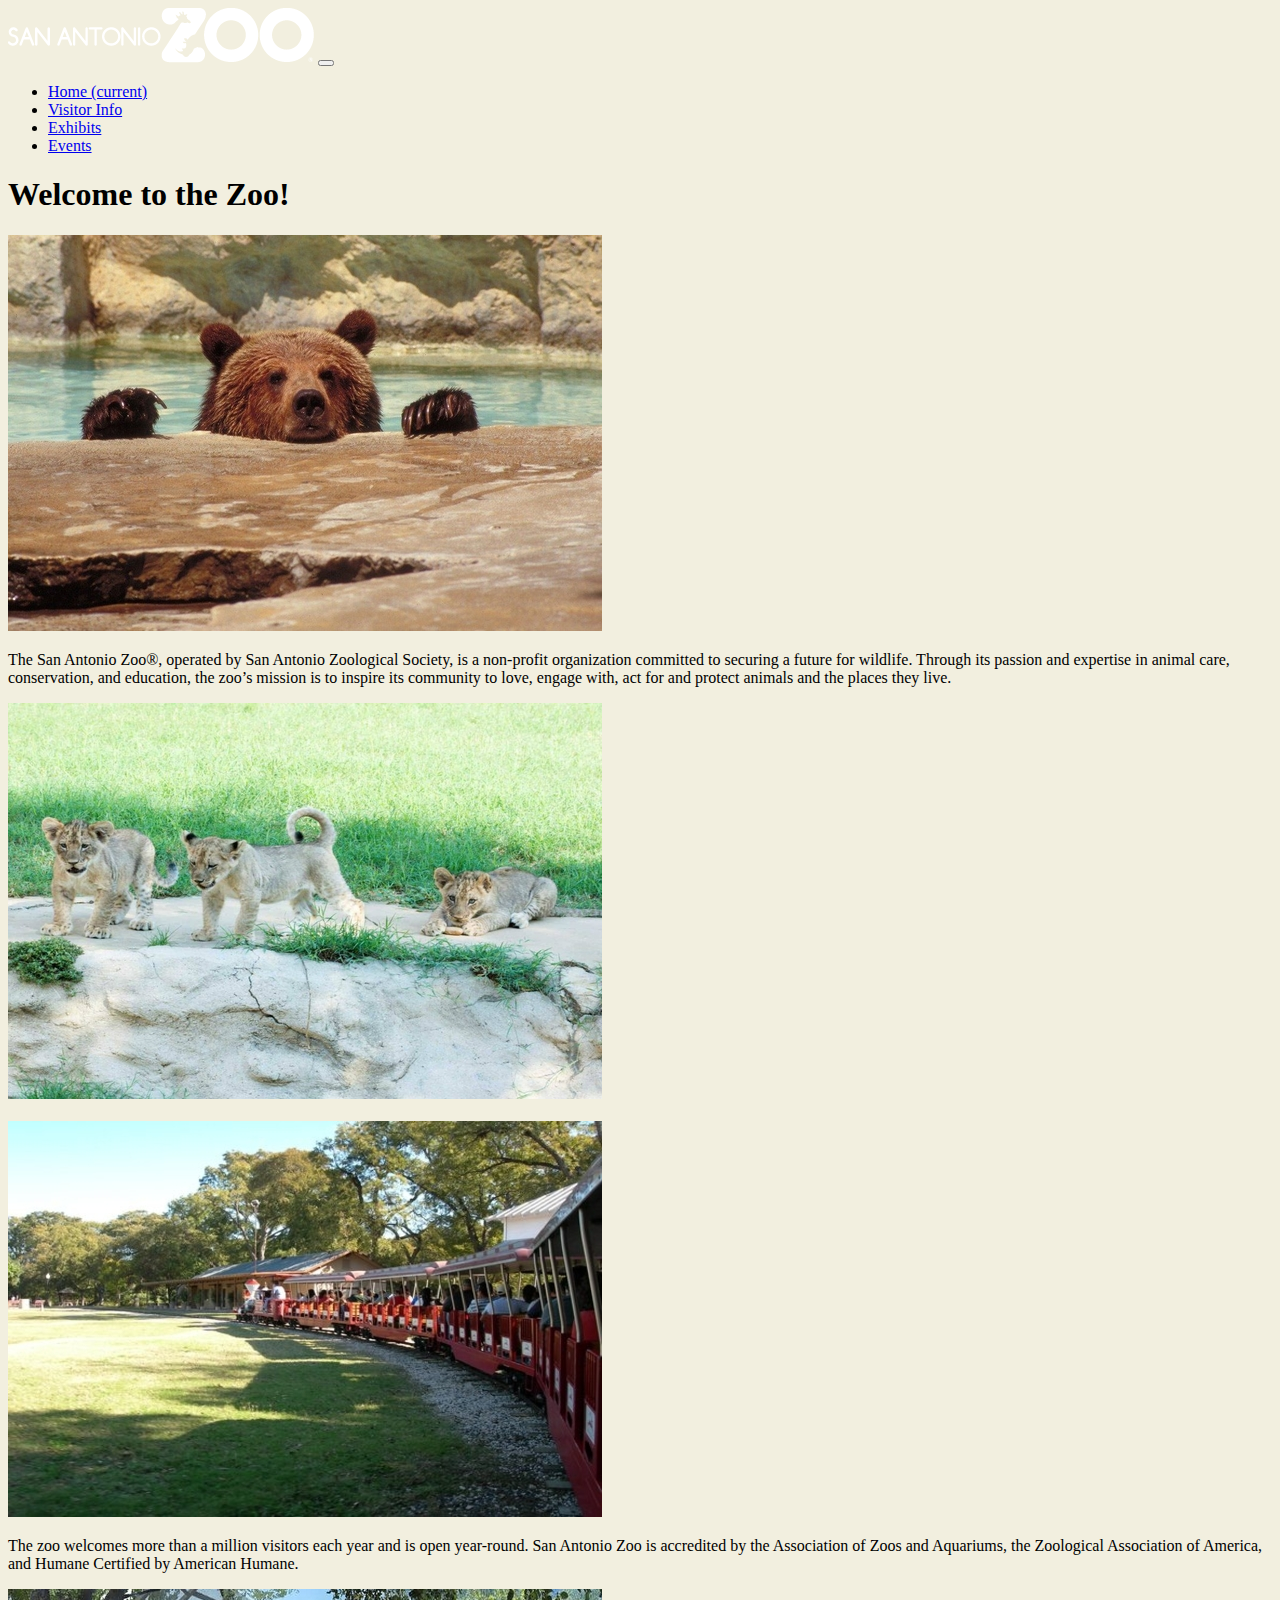
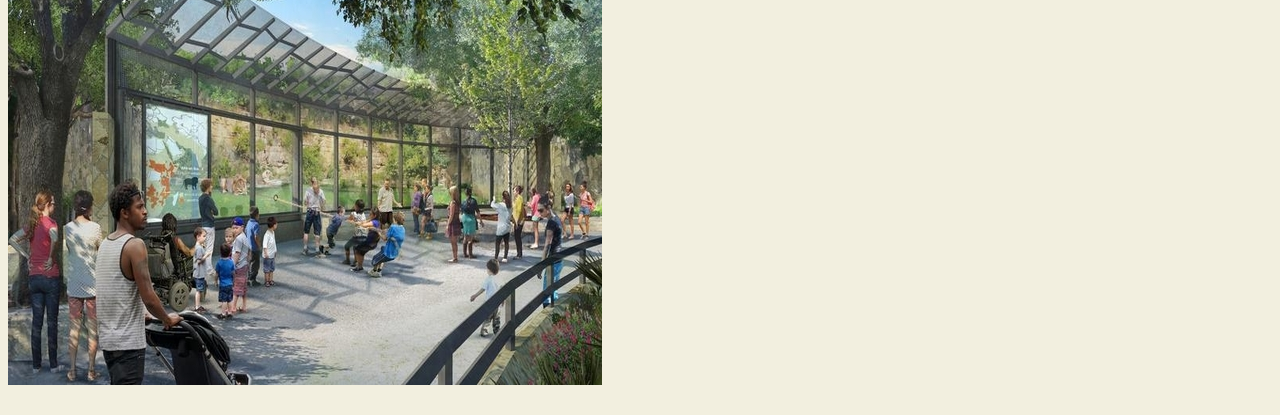
==== index.html @ c6a1f2ca "Add files via upload" ====
<!DOCTYPE html>
<html>
<head>
<meta charset="utf-8">
<meta name="viewport" content="width=device-width, initial-scale=1, shrink-to-fit=no">    
<link rel="stylesheet" href="https://stackpath.bootstrapcdn.com/bootstrap/4.1.2/css/bootstrap.min.css" integrity="sha384-Smlep5jCw/wG7hdkwQ/Z5nLIefveQRIY9nfy6xoR1uRYBtpZgI6339F5dgvm/e9B" crossorigin="anonymous">
<link rel="stylesheet" href="css.css">      
<title>
    The San Antonio Zoo
</title>
</head>


<body>
  <!-- Nav Bar -->
        <nav class="navbar navbar-expand-lg navbar-dark bg-dark">
                <a class="navbar-brand" href="index.html"><img src="img/zooo.png"></a>
                <button class="navbar-toggler" type="button" data-toggle="collapse" data-target="#navbarNav" aria-controls="navbarNav" aria-expanded="false" aria-label="Toggle navigation">
                  <span class="navbar-toggler-icon"></span>
                </button>
                <div class="collapse navbar-collapse" id="navbarNav">
                  <ul class="navbar-nav ml-auto">
                    <li class="nav-item active">
                      <a class="nav-link" href="index.html">Home <span class="sr-only">(current)</span></a>
                    </li>
                    <li class="nav-item">
                      <a class="nav-link" href="VisInfo.html">Visitor Info</a>
                    </li>
                    <li class="nav-item">
                      <a class="nav-link" href="Exhibits.html">Exhibits</a>
                    </li>
                    <li class="nav-item">
                      <a class="nav-link" href="Events.html">Events</a>
                    </li>
                   
                  </ul>
                </div>
              </nav>
              <h1>Welcome to the Zoo!</h1>
<!-- Three Columns Thing -->
<div class="container-fluid">
        <div class="row">
          <div class="col-sm">
                <img src="img/ReBear.png" alt="Bear">
          </div>
          <div class="col-sm">
            <p class="that">The San Antonio Zoo®, operated by San Antonio Zoological Society, is a non-profit organization committed to securing a future 
              for wildlife. Through its passion and expertise in animal care, conservation, and education, the zoo’s mission is to inspire 
              its community to love, engage with, act for and protect animals and the places they live.</p>
          </div>
          <div class="col-sm">
                <img src="img/ReCubs.png" alt=" 3 lion cubs">
          </div>
        </div>
</div>
<br>
<!-- Three Columns Thing: T h e   S e q u e l -->
<div class="container-fluid">
        <div class="row">
          <div class="col-sm">
                <img src="img/ReTrain.png" alt=" Train">
          </div>
          <div class="col-sm">
            <p class="that">The zoo welcomes more than a million visitors each year and is open year-round. San Antonio Zoo is accredited by 
              the Association of Zoos and Aquariums, the Zoological Association of America, and Humane Certified by American Humane.</p>
          </div>
          <div class="col-sm">
                <img src="img/ReThing.png">
          </div>
        </div>
        <br>
        <div>






</body>
<script src="https://code.jquery.com/jquery-3.3.1.slim.min.js" integrity="sha384-q8i/X+965DzO0rT7abK41JStQIAqVgRVzpbzo5smXKp4YfRvH+8abtTE1Pi6jizo" crossorigin="anonymous"></script>
<script src="https://cdnjs.cloudflare.com/ajax/libs/popper.js/1.14.3/umd/popper.min.js" integrity="sha384-ZMP7rVo3mIykV+2+9J3UJ46jBk0WLaUAdn689aCwoqbBJiSnjAK/l8WvCWPIPm49" crossorigin="anonymous"></script>
<script src="https://stackpath.bootstrapcdn.com/bootstrap/4.1.2/js/bootstrap.min.js" integrity="sha384-o+RDsa0aLu++PJvFqy8fFScvbHFLtbvScb8AjopnFD+iEQ7wo/CG0xlczd+2O/em" crossorigin="anonymous"></script>
</html>
---- css.css ----
body{
    background-color: rgba(240, 237, 219, 0.877);
}
.paddedCol{
    padding: 20px;
    border-radius: 10px;
}







/* Extra small devices (portrait phones, less than 576px)*/
/* No media query for `xs` since this is the default in Bootstrap*/

/* Small devices (landscape phones, 576px and up)*/
@media (min-width: 576px) {
.that {

}
}

/* Medium devices (tablets, 768px and up)*/
@media (min-width: 768px) {
.that {

}

}

/* Large devices (desktops, 992px and up)*/
@media (min-width: 992px) {
.that {

}
}


/* Extra large devices (large desktops, 1200px and up)*/
@media (min-width: 1200px) {
.that {

}
}
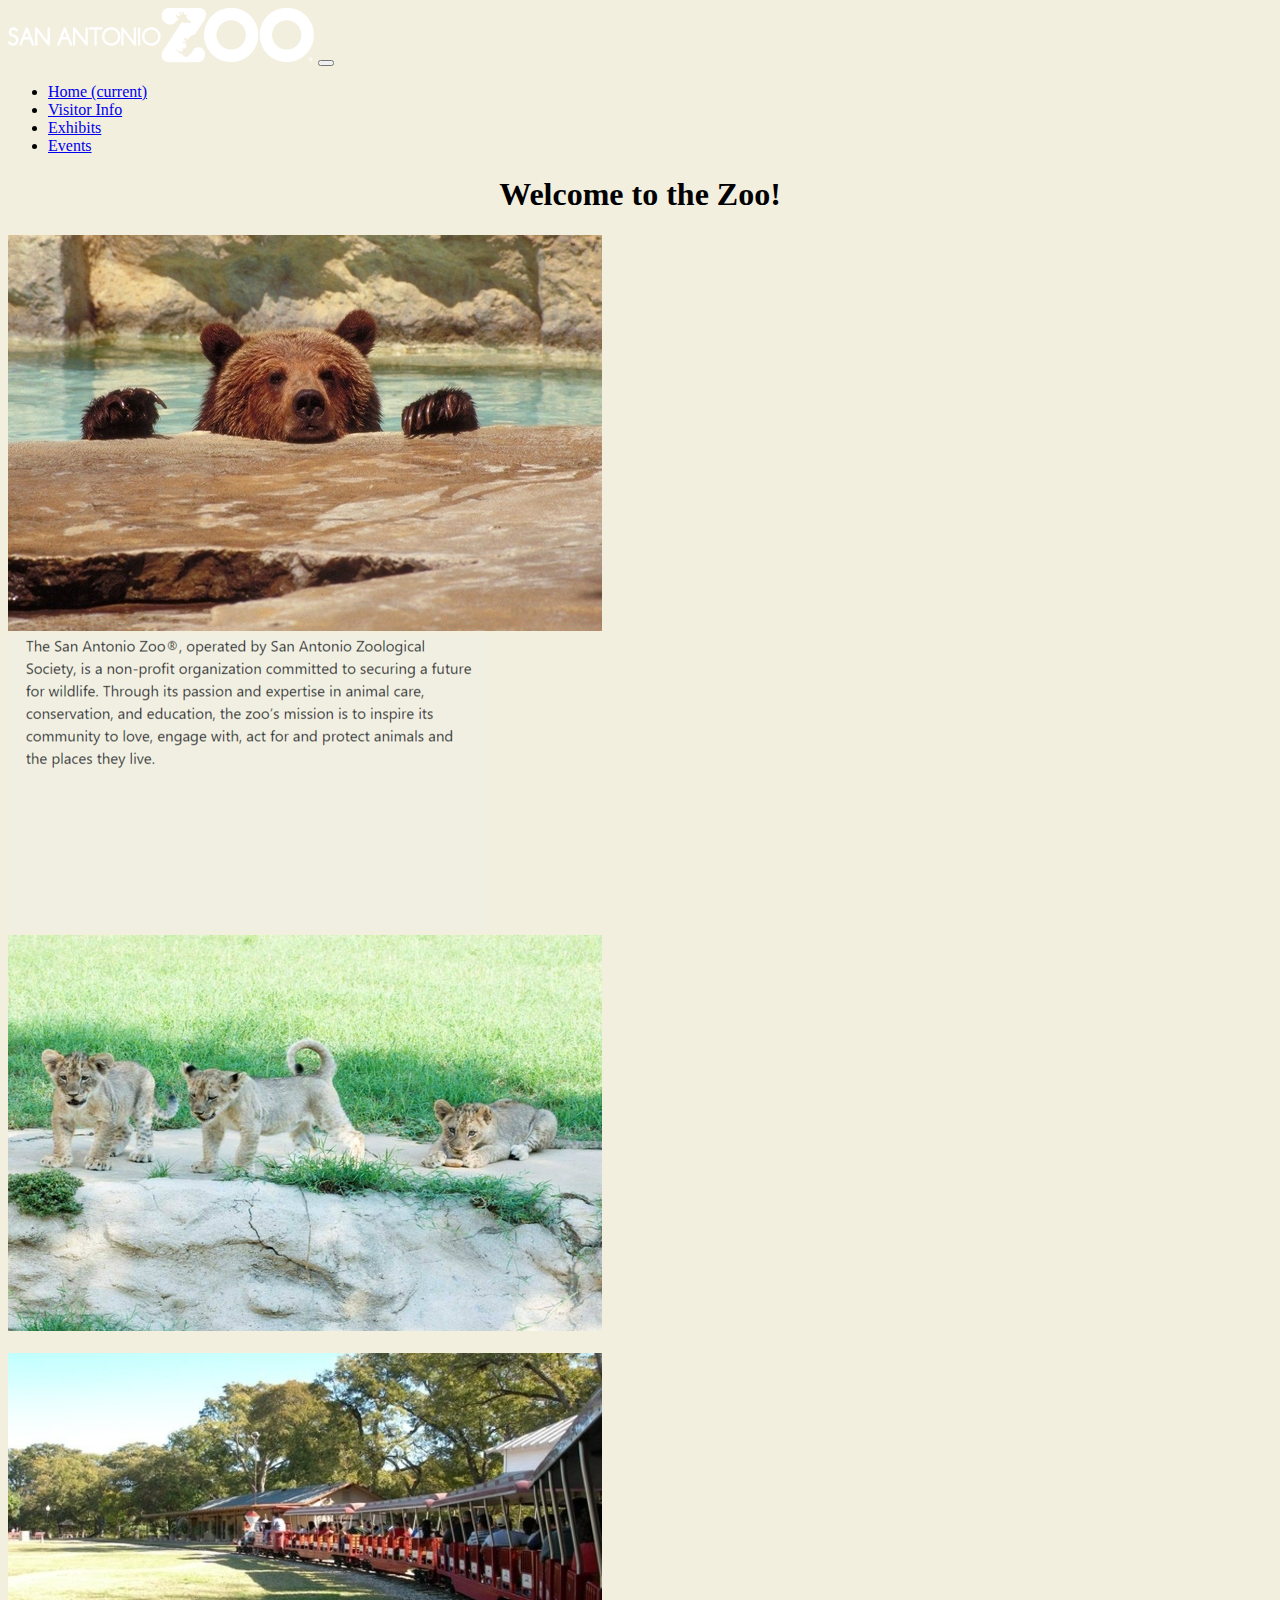
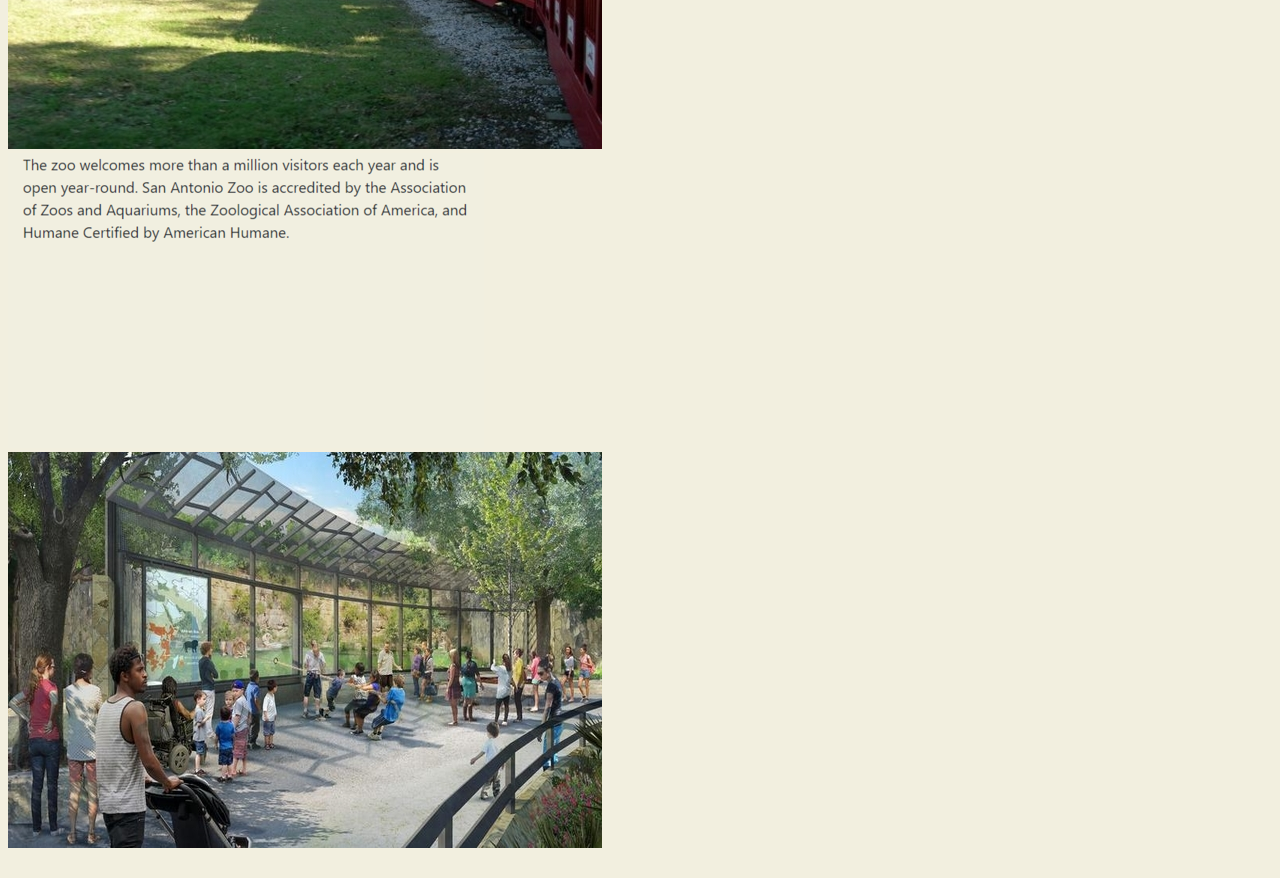
==== commit 740ee61b: "Add files via upload" ====
--- a/index.html
+++ b/index.html
@@ -14,7 +14,7 @@
 <body>
   <!-- Nav Bar -->
         <nav class="navbar navbar-expand-lg navbar-dark bg-dark">
-                <a class="navbar-brand" href="index.html"><img src="img/zooo.png"></a>
+                <a class="navbar-brand" href="index.html"><img src="img/zooo.png" alt="San Antonio Zoo"></a>
                 <button class="navbar-toggler" type="button" data-toggle="collapse" data-target="#navbarNav" aria-controls="navbarNav" aria-expanded="false" aria-label="Toggle navigation">
                   <span class="navbar-toggler-icon"></span>
                 </button>
@@ -36,21 +36,25 @@
                   </ul>
                 </div>
               </nav>
-              <h1>Welcome to the Zoo!</h1>
+              <h1 style="text-align: center">Welcome to the Zoo!</h1>
 <!-- Three Columns Thing -->
 <div class="container-fluid">
         <div class="row">
           <div class="col-sm">
                 <img src="img/ReBear.png" alt="Bear">
           </div>
+
           <div class="col-sm">
-            <p class="that">The San Antonio Zoo®, operated by San Antonio Zoological Society, is a non-profit organization committed to securing a future 
+            <img src="img/ReText1.png">
+           <!-- <p class="that">The San Antonio Zoo®, operated by San Antonio Zoological Society, is a non-profit organization committed to securing a future 
               for wildlife. Through its passion and expertise in animal care, conservation, and education, the zoo’s mission is to inspire 
-              its community to love, engage with, act for and protect animals and the places they live.</p>
+              its community to love, engage with, act for and protect animals and the places they live.</p> -->
           </div>
+
           <div class="col-sm">
                 <img src="img/ReCubs.png" alt=" 3 lion cubs">
           </div>
+          
         </div>
 </div>
 <br>
@@ -61,11 +65,12 @@
                 <img src="img/ReTrain.png" alt=" Train">
           </div>
           <div class="col-sm">
-            <p class="that">The zoo welcomes more than a million visitors each year and is open year-round. San Antonio Zoo is accredited by 
-              the Association of Zoos and Aquariums, the Zoological Association of America, and Humane Certified by American Humane.</p>
+<img src="img/ReText2.png">
+            <!-- <p class="that">The zoo welcomes more than a million visitors each year and is open year-round. San Antonio Zoo is accredited by 
+              the Association of Zoos and Aquariums, the Zoological Association of America, and Humane Certified by American Humane.</p> -->
           </div>
           <div class="col-sm">
-                <img src="img/ReThing.png">
+                <img src="img/ReThing.png" alt="image">
           </div>
         </div>
         <br>
--- a/css.css
+++ b/css.css
@@ -6,7 +6,9 @@
     border-radius: 10px;
 }
 
-
+.that{
+    font-size: 20px
+}
 
 
 
@@ -17,32 +19,23 @@
 
 /* Small devices (landscape phones, 576px and up)*/
 @media (min-width: 576px) {
-.that {
 
-}
 }
 
 /* Medium devices (tablets, 768px and up)*/
 @media (min-width: 768px) {
-.that {
-
-}
 
 }
 
 /* Large devices (desktops, 992px and up)*/
 @media (min-width: 992px) {
-.that {
 
-}
 }
 
 
 /* Extra large devices (large desktops, 1200px and up)*/
 @media (min-width: 1200px) {
-.that {
 
-}
 }
 
 
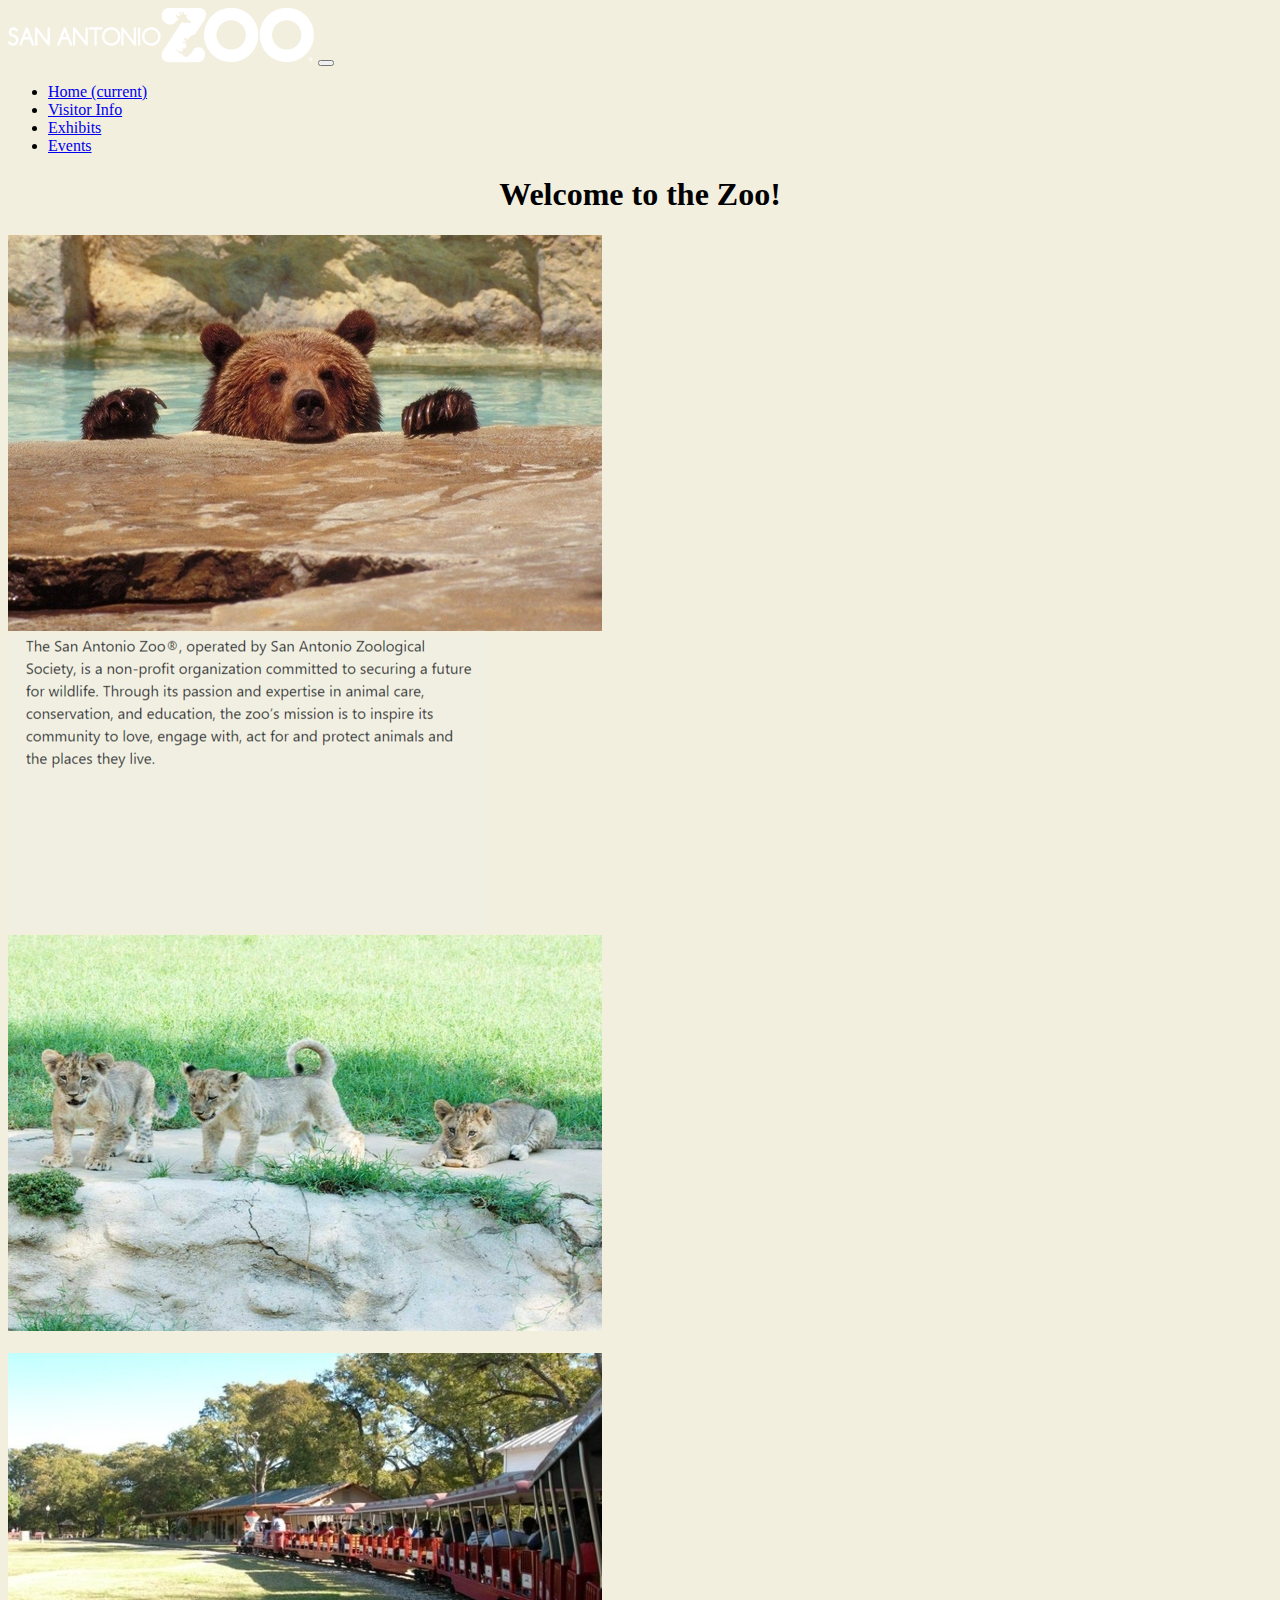
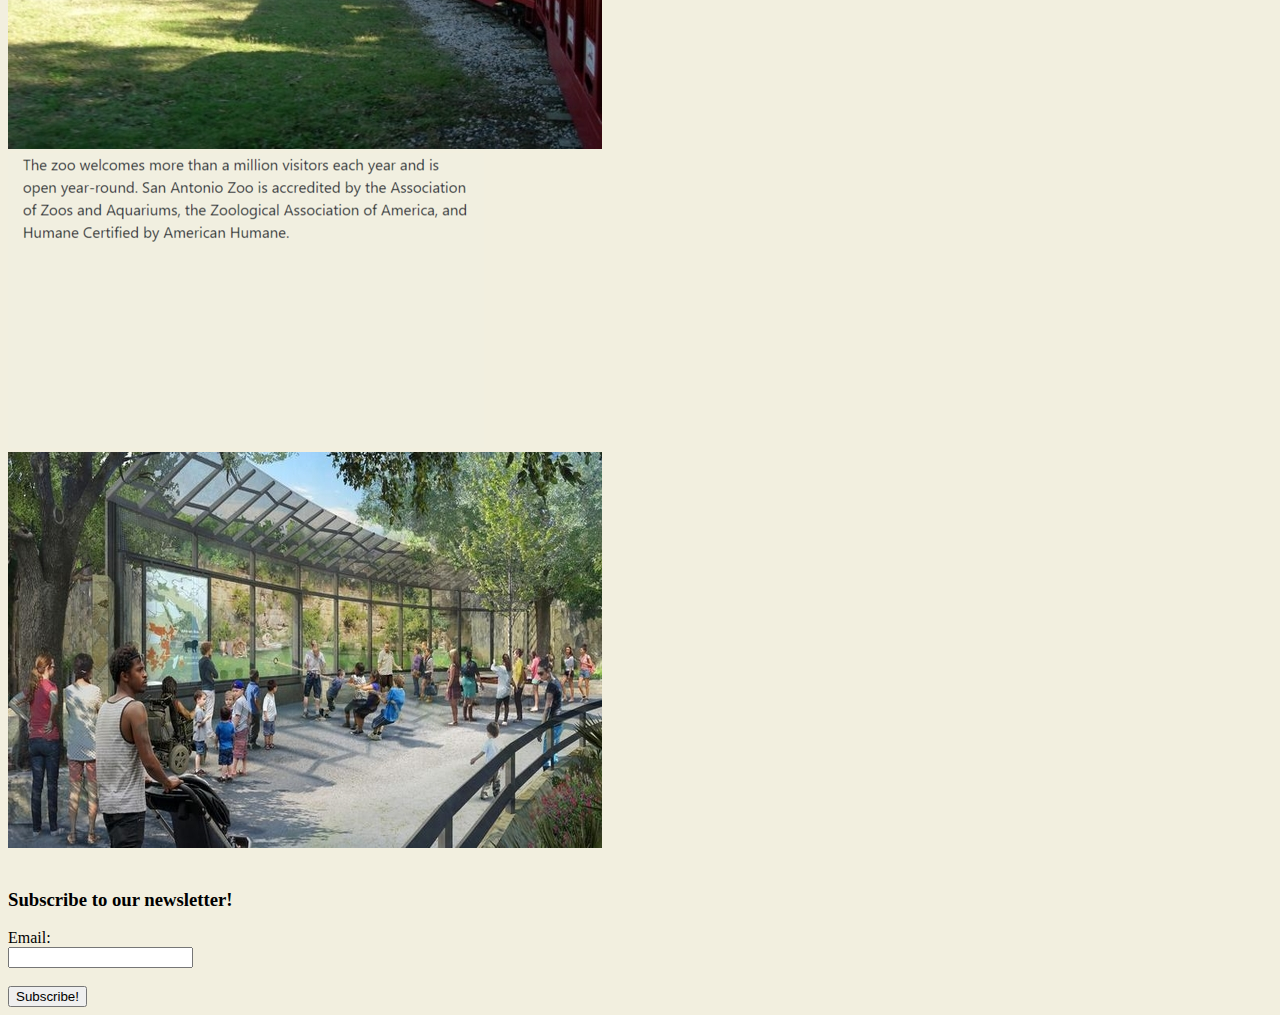
==== commit 40f73e6a: "Add files via upload" ====
--- a/index.html
+++ b/index.html
@@ -77,12 +77,18 @@
         <div>
 
 
-
-
+<h3>Subscribe to our newsletter!</h3>
+<form>
+    Email:<br>
+    <input type="text" name="username"><br>
+  </form>
+  <br>
+  <button type="button" class="btn btn-secondary btn-lg">Subscribe!</button>
+ 
 
 
 </body>
 <script src="https://code.jquery.com/jquery-3.3.1.slim.min.js" integrity="sha384-q8i/X+965DzO0rT7abK41JStQIAqVgRVzpbzo5smXKp4YfRvH+8abtTE1Pi6jizo" crossorigin="anonymous"></script>
 <script src="https://cdnjs.cloudflare.com/ajax/libs/popper.js/1.14.3/umd/popper.min.js" integrity="sha384-ZMP7rVo3mIykV+2+9J3UJ46jBk0WLaUAdn689aCwoqbBJiSnjAK/l8WvCWPIPm49" crossorigin="anonymous"></script>
 <script src="https://stackpath.bootstrapcdn.com/bootstrap/4.1.2/js/bootstrap.min.js" integrity="sha384-o+RDsa0aLu++PJvFqy8fFScvbHFLtbvScb8AjopnFD+iEQ7wo/CG0xlczd+2O/em" crossorigin="anonymous"></script>
-</html>+</html>
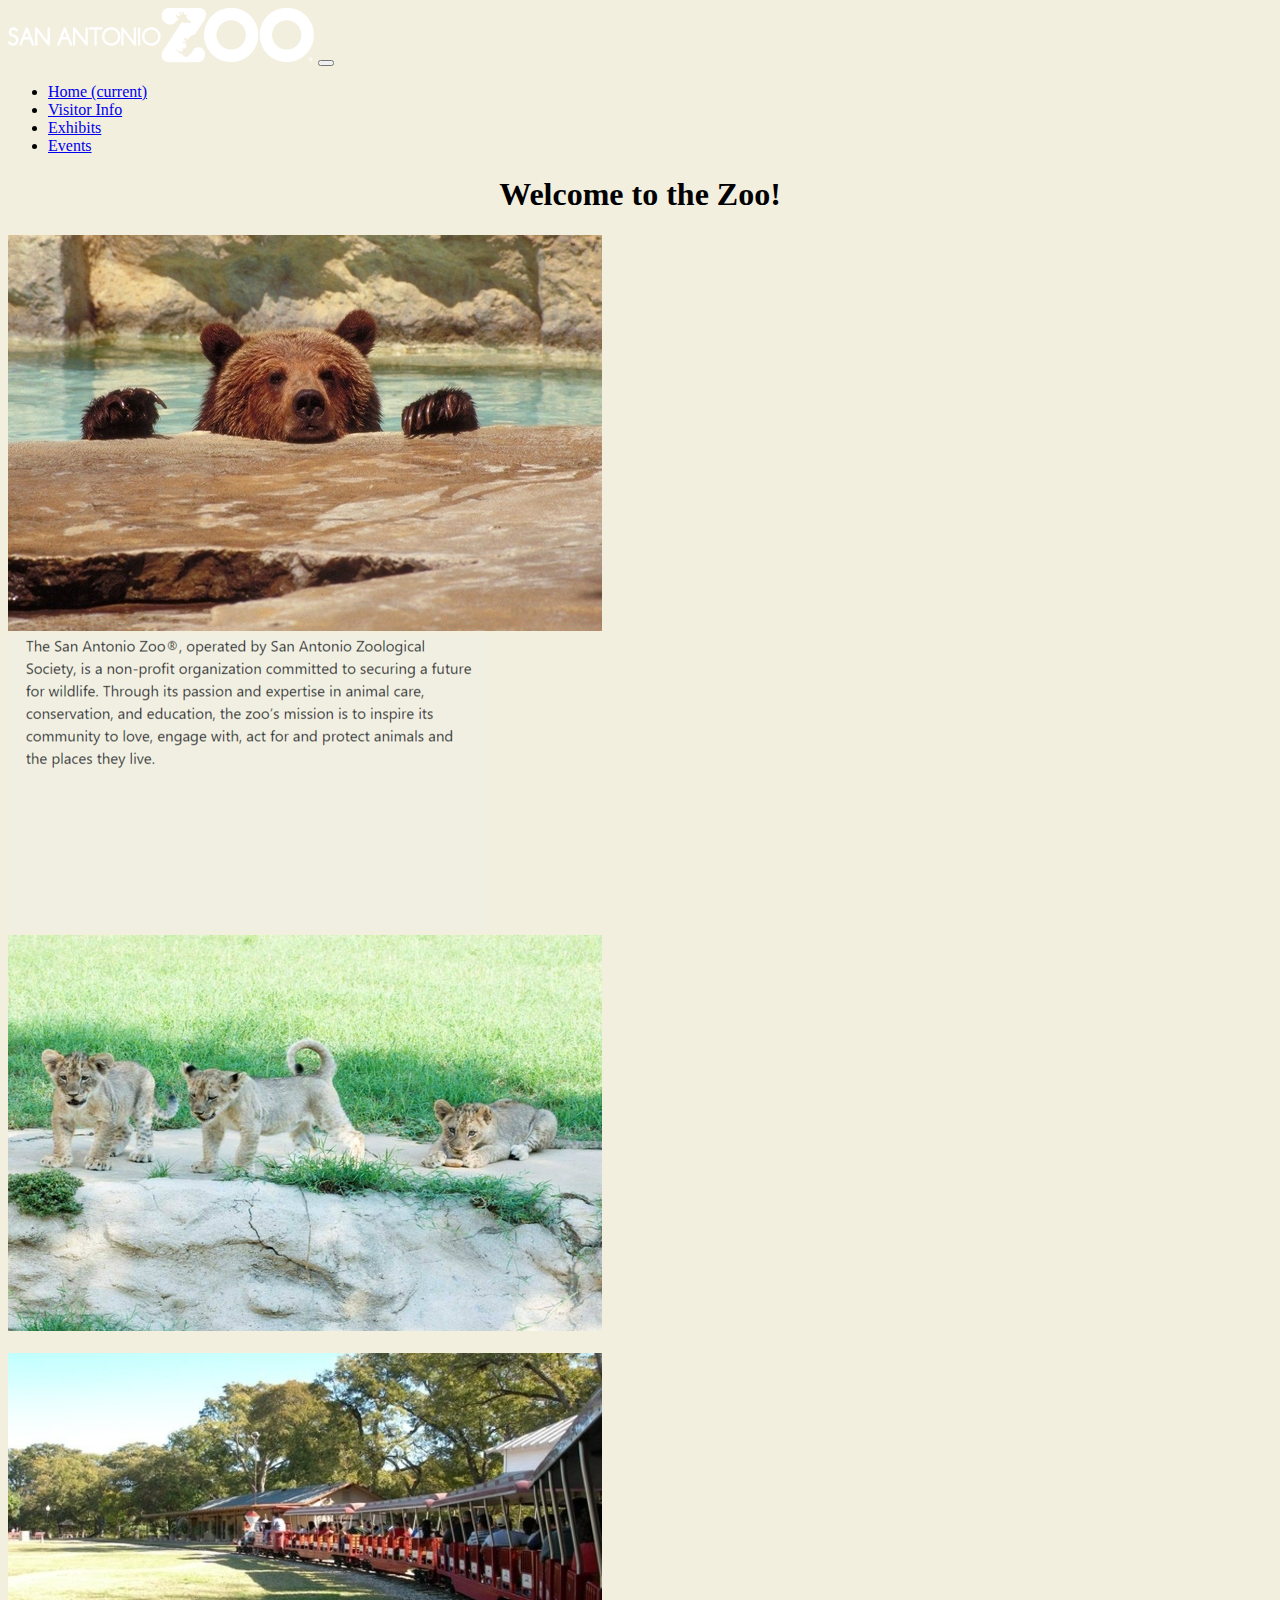
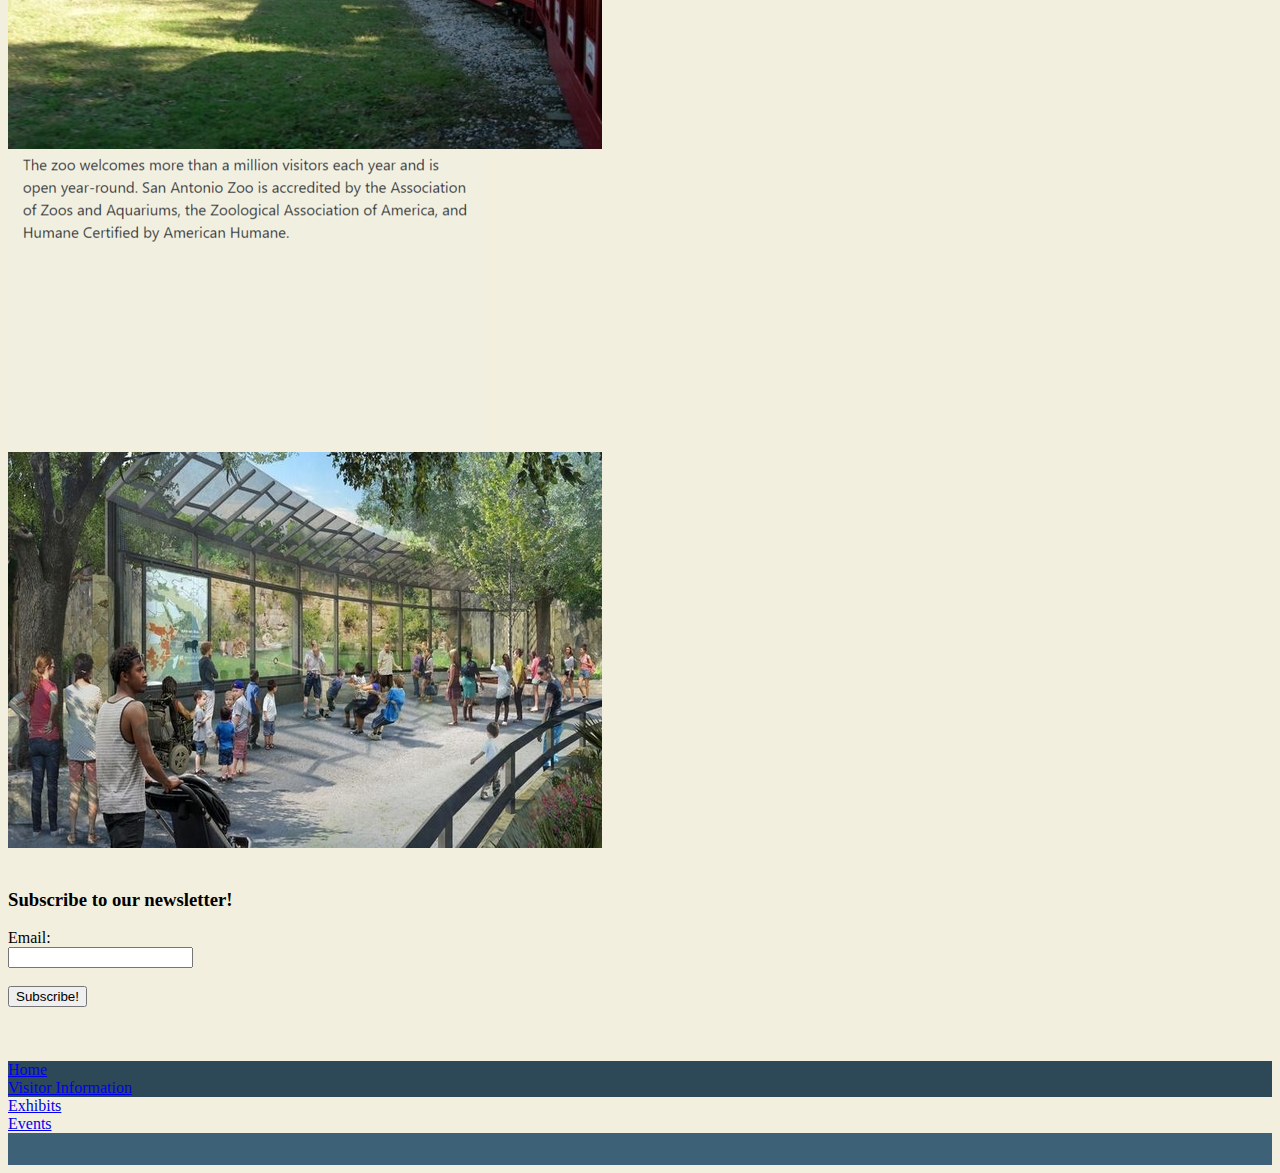
==== commit 5b0d769c: "Add files via upload" ====
--- a/index.html
+++ b/index.html
@@ -36,7 +36,7 @@
                   </ul>
                 </div>
               </nav>
-              <h1 style="text-align: center">Welcome to the Zoo!</h1>
+              <h1 style="text-align: center" id="hello">Welcome to the Zoo!</h1>
 <!-- Three Columns Thing -->
 <div class="container-fluid">
         <div class="row">
@@ -62,11 +62,11 @@
 <div class="container-fluid">
         <div class="row">
           <div class="col-sm">
-                <img src="img/ReTrain.png" alt=" Train">
+                <img  src="img/ReTrain.png" alt=" Train">
           </div>
           <div class="col-sm">
 <img src="img/ReText2.png">
-            <!-- <p class="that">The zoo welcomes more than a million visitors each year and is open year-round. San Antonio Zoo is accredited by 
+           <!-- <p class="that">The zoo welcomes more than a million visitors each year and is open year-round. San Antonio Zoo is accredited by 
               the Association of Zoos and Aquariums, the Zoological Association of America, and Humane Certified by American Humane.</p> -->
           </div>
           <div class="col-sm">
@@ -76,7 +76,7 @@
         <br>
         <div>
 
-
+<div class="text-center">
 <h3>Subscribe to our newsletter!</h3>
 <form>
     Email:<br>
@@ -84,11 +84,38 @@
   </form>
   <br>
   <button type="button" class="btn btn-secondary btn-lg">Subscribe!</button>
- 
-
-
+</div>
+<br>
+<br>
+<br><!--Footer-->
+ <div class="text-center">
+  <div class="footer-top p-y-2">
+    <div class="container-fluid">
+      <div class="row">
+        <div class="col-md-4">
+          <a href="index.html">Home</a></div>
+          </div>
+        </div><!--col-md-2 i think you can have them not be cards now. at least try.-->
+          <div class="col-md-4">
+          <a href="VisInfo.html">Visitor Information</a></div>
+          <!--col-md-2 like get rid of whatever's making them cards-->
+  </div>
+          <div class="col-md-4">
+          <a href="Exhibits.html">Exhibits</a></div>
+          </div>
+        </div><!--col-md-2-->
+          <div class="col-md-4">
+          <a href="Events.html">Events</a></div>
+          </div>
+        </div>
+        </div>
+<!--why do we even need a footer anyways?i am bored. -->
+    <div class="footer-middle">
+  </div>
+</footer>
+  
+       <script src="https://ajax.googleapis.com/ajax/libs/jquery/3.3.1/jquery.min.js"></script>
+        <script src="https://stackpath.bootstrapcdn.com/bootstrap/4.1.2/js/bootstrap.min.js" integrity="sha384-o+RDsa0aLu++PJvFqy8fFScvbHFLtbvScb8AjopnFD+iEQ7wo/CG0xlczd+2O/em" crossorigin="anonymous"></script>
+        <script src="JS.js"></script>
 </body>
-<script src="https://code.jquery.com/jquery-3.3.1.slim.min.js" integrity="sha384-q8i/X+965DzO0rT7abK41JStQIAqVgRVzpbzo5smXKp4YfRvH+8abtTE1Pi6jizo" crossorigin="anonymous"></script>
-<script src="https://cdnjs.cloudflare.com/ajax/libs/popper.js/1.14.3/umd/popper.min.js" integrity="sha384-ZMP7rVo3mIykV+2+9J3UJ46jBk0WLaUAdn689aCwoqbBJiSnjAK/l8WvCWPIPm49" crossorigin="anonymous"></script>
-<script src="https://stackpath.bootstrapcdn.com/bootstrap/4.1.2/js/bootstrap.min.js" integrity="sha384-o+RDsa0aLu++PJvFqy8fFScvbHFLtbvScb8AjopnFD+iEQ7wo/CG0xlczd+2O/em" crossorigin="anonymous"></script>
 </html>
--- a/css.css
+++ b/css.css
@@ -9,7 +9,28 @@
 .that{
     font-size: 20px
 }
-
+footer{
+    color: rgb(175, 12, 12);
+  }
+  footer a{
+    color: #bfffff;
+  }
+  footer a:hover{
+    color: white;
+  }
+  
+  .footer-bottom{
+    background: #3d6277;
+    padding: 2em;
+  }
+  .footer-top{
+    background: #2d4958;  
+  }
+  .footer-middle{
+     background: #3d6277;
+    padding-top: 2em;
+    color: white;
+  }
 
 
 
